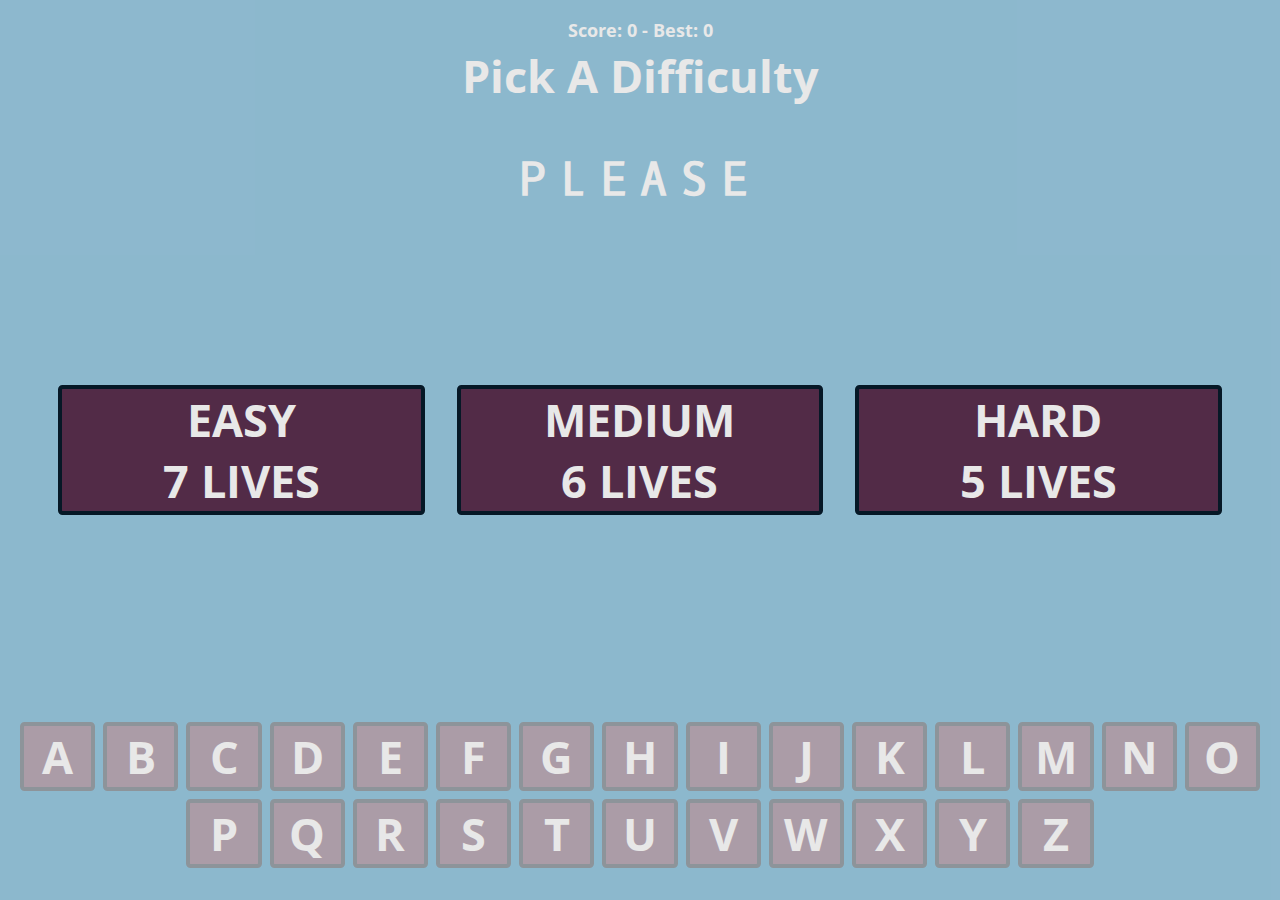
==== hangman/index.html @ 8f0c0ce8 "add hangman" ====
<html>
	<head>
		<meta charset="utf-8" name="viewport" content="width=device-width, user-scalable=no, initial-scale=1.0">
		<title>Hangman</title>
		<link rel="shortcut icon" type="image/png" href="favicon.png">
		<link href="style.css" rel="stylesheet" type="text/css">
	</head>
	<script src="words.js"></script>
	<script src="script.js"></script>
	<body onload="load()">
		<div id="highscore">Score: 0 - Best: 0</div>
		<div id="words">
			<p id="hint">Pick a difficulty</p>
			<p id="guess">please</p>
		</div>
		<div id="remaining">7/7</div>
		<div id="letters"></div>
		<div id="screen">
			<div id="screenStart">
				<div onclick="startRound(1)">Easy<br>7 lives</div>
				<div onclick="startRound(2)">Medium<br>6 lives</div>
				<div onclick="startRound(3)">Hard<br>5 lives</div>
			</div>
		</div>
	</body>
</html>
---- hangman/style.css ----
@import url("https://fonts.googleapis.com/css2?family=Roboto&display=swap");
@import url("https://fonts.googleapis.com/css2?family=Open+Sans&display=swap");
@import url("https://fonts.googleapis.com/css2?family=Oxygen+Mono&display=swap");

:root {
	--black: #061826;
	--blue: #0471A6;
	--purple: #522B47;
	--white: #E8E8E8;
	--green: #386641;
	--gray: #CDCDCD;
	--red: #DF2935;
	--alert: #F34213;
}

body {
	background-color: var(--blue);
	margin: 0;
	overflow: hidden;
}

#highscore {
	font-family: "Open Sans", sans-serif;
	color: var(--white);
	font-weight: bold;
	font-size: min(2vh, 1.8em);
	position: absolute;
	top: 1em;
	left: 0;
	right: 0;
	margin: auto;
	width: 90%;
	text-align: center;
}

#screen {
	display: flex;
	align-items: center;
	position: absolute;
	top: 0;
	left: 0;
	width: 100vw;
	height: 100vh;
	background-color: rgba(232, 232, 232, 0.6);
	transition: background-color 0.5s;
}

#screenStart {
	transition: opacity 0.5s;
	opacity: 1;
	width: 100%;
	height: 60%;
	display: flex;
	flex-flow: row wrap;
	justify-content: center;
	align-items: center;
	gap: 2em;
}

#screenStart div {
	transition: transform 0.08s;
	transition-timing-function: ease-out;
	font-family: "Open Sans", sans-serif;
	color: var(--white);
	text-transform: uppercase;
	background-color: var(--purple);
	border: 0.1em solid var(--black);
	border-radius: 0.1em;
	text-align: center;
	font-weight: bold;
	font-size: max(1.6em, 3.5vw);
	user-select: none;
	cursor: pointer;
	width: 8em;
}

#words {
	margin-top: 1em;
	width: 100vw;
	text-align: center;
	font-family: "Open Sans", sans-serif;
	color: var(--white);
	font-weight: bold;
	font-size: min(5vh, 4.5em);
	word-wrap: normal;
}

#hint {
	text-transform: capitalize;
	margin-top: 1em;
}

#guess {
	font-family: "Oxygen Mono", monospace;
	text-transform: uppercase;
	margin: 0.3em;
	letter-spacing: 0.3em;
}

#remaining {
	top: 0;
	position: absolute;
	text-align: center;
	font-family: "Open Sans", sans-serif;
	color: var(--white);
	font-weight: bold;
	font-size: 17vh;
	width: 100vw;
}

#letters {
	position: absolute;
	bottom: 2em;
	display: flex;
	flex-flow: row wrap;
	justify-content: center;
	align-items: center;
	gap: 0.5em;
}

.letter {
	transition: transform 0.08s;
	transition-timing-function: ease-out;
	font-family: "Open Sans", sans-serif;
	color: var(--white);
	text-transform: uppercase;
	background-color: var(--purple);
	border: 0.1em solid var(--black);
	border-radius: 0.1em;
	text-align: center;
	font-weight: bold;
	font-size: max(1.6em, 3.5vw);
	user-select: none;
	cursor: pointer;
	length: 1.5em;
	width: 1.5em;
}

.correct {
	transform: scale(.9, .9);
	background-color: var(--green);
}

.incorrect {
	transform: scale(.9, .9);
	background-color: var(--red);
}

.explosion {
	position: absolute;
	width: 160px;
	height: 160px;
	background-image: url("explosion.png");
	background-repeat: no-repeat;
}

.fireworks {
	position: absolute;
	width: 35px;
	height: 35px;
	background-image: url("fireworks.png");
	background-repeat: no-repeat;
}
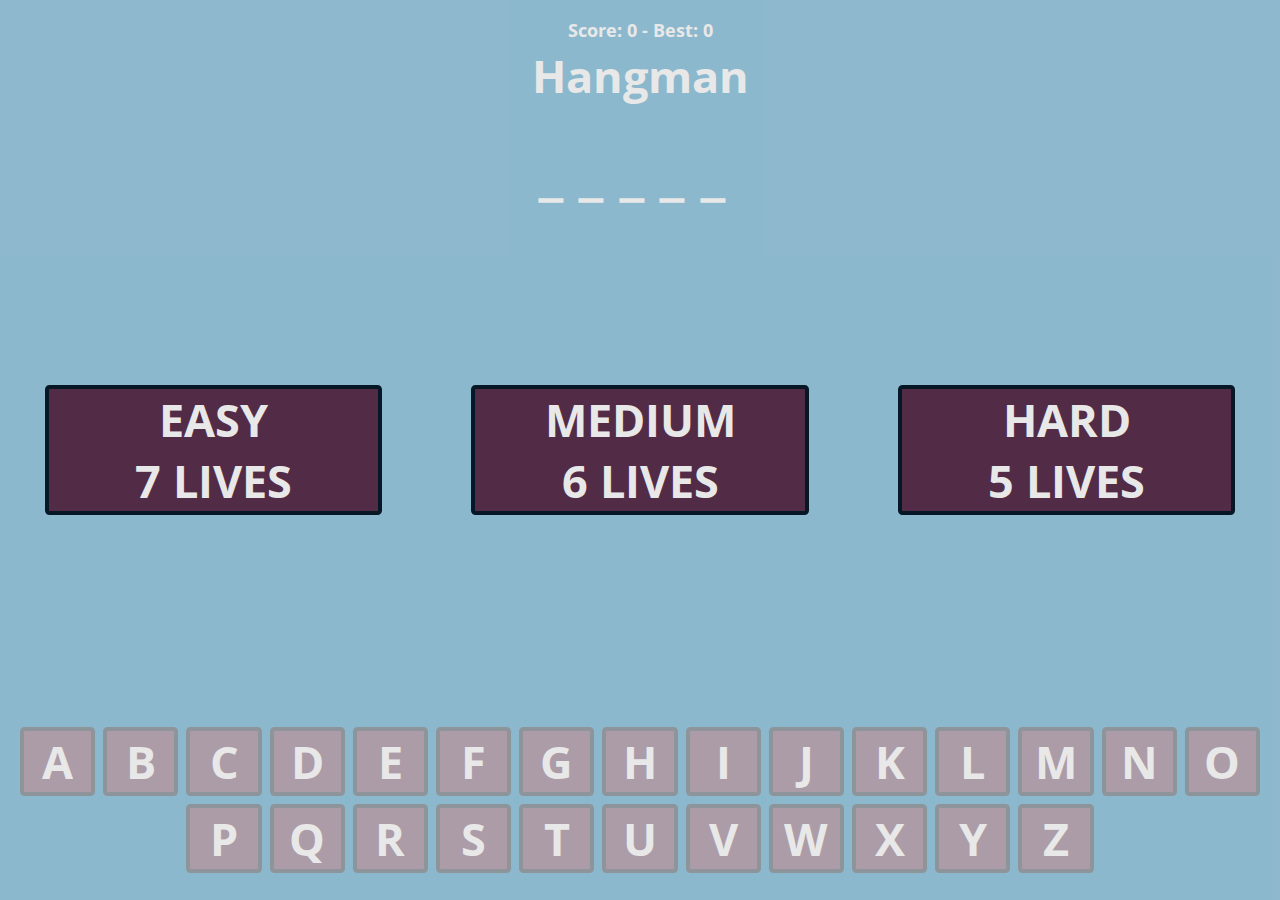
==== commit 16f383cf: "massive hangman improvements" ====
--- a/hangman/index.html
+++ b/hangman/index.html
@@ -6,20 +6,37 @@
 		<link href="style.css" rel="stylesheet" type="text/css">
 	</head>
 	<script src="words.js"></script>
+	<script src="graphics.js"></script>
+	<script src="leaderboard.js"></script>
 	<script src="script.js"></script>
 	<body onload="load()">
 		<div id="highscore">Score: 0 - Best: 0</div>
 		<div id="words">
-			<p id="hint">Pick a difficulty</p>
-			<p id="guess">please</p>
+			<p id="hint">Hangman</p>
+			<p id="guess">_____</p>
 		</div>
 		<div id="remaining">7/7</div>
 		<div id="letters"></div>
 		<div id="screen">
 			<div id="screenStart">
-				<div onclick="startRound(1)">Easy<br>7 lives</div>
-				<div onclick="startRound(2)">Medium<br>6 lives</div>
-				<div onclick="startRound(3)">Hard<br>5 lives</div>
+				<div id="difficulties">
+					<div onclick="startRound(1)" class="startButton">Easy<br>7 lives</div>
+					<div onclick="startRound(2)" class="startButton">Medium<br>6 lives</div>
+					<div onclick="startRound(3)" class="startButton">Hard<br>5 lives</div>
+				</div>
+				<div id="leaderboardButton" onclick="displayLeaderboard()" class="startButton">View<br>Leaderboard</div>
+			</div>
+			<div id="screenLeaderboard">
+				<table>
+					<th colspan="2">
+						Hard Leaderboard
+					</th>
+					<tr>
+						<td>LOADING</td>
+						<td>...</td>
+					</tr>
+				</table>
+				<div onclick="removeLeaderboard()" class="startButton">Go<br>Back</div>
 			</div>
 		</div>
 	</body>
--- a/hangman/style.css
+++ b/hangman/style.css
@@ -35,7 +35,6 @@
 
 #screen {
 	display: flex;
-	align-items: center;
 	position: absolute;
 	top: 0;
 	left: 0;
@@ -48,16 +47,36 @@
 #screenStart {
 	transition: opacity 0.5s;
 	opacity: 1;
+	display: flex;
 	width: 100%;
-	height: 60%;
-	display: flex;
-	flex-flow: row wrap;
-	justify-content: center;
-	align-items: center;
-	gap: 2em;
-}
-
-#screenStart div {
+	justify-content: center;
+	align-items: center;
+	flex-direction: column;
+}
+
+#screenLeaderboard {
+	transition: opacity 0.5s;
+	opacity: 0;
+	display: none;
+	width: 100%;
+	justify-content: center;
+	align-items: center;
+	flex-direction: column;
+}
+
+#screenLeaderboard div {
+	width: min(800px, 80vw);
+}
+
+#difficulties {
+	width: 100%;
+	display: flex;
+	justify-content: center;
+	align-items: center;
+	flex-direction: row;
+}
+
+.startButton {
 	transition: transform 0.08s;
 	transition-timing-function: ease-out;
 	font-family: "Open Sans", sans-serif;
@@ -71,7 +90,45 @@
 	font-size: max(1.6em, 3.5vw);
 	user-select: none;
 	cursor: pointer;
-	width: 8em;
+	width: min(500px, 80vw);
+	margin: 1em;
+}
+
+table {
+	transition: transform 0.08s;
+	transition-timing-function: ease-out;
+	font-family: "Open Sans", sans-serif;
+	color: var(--white);
+	text-transform: uppercase;
+	background-color: var(--purple);
+	border: 0.1em solid var(--black);
+	border-radius: 0.1em;
+	text-align: center;
+	font-weight: bold;
+	font-size: max(1.6em, 3.5vw);
+	user-select: none;
+	width: min(800px, 80vw);
+	margin: 1em 1em 0 1em;
+}
+
+th {
+	text-align: center;
+}
+
+#leaderboardButton {
+	margin-top: -0.5em;
+	width: min(800px, 80vw);
+}
+
+@media screen and (max-width: 1050px) {
+	#difficulties {
+		flex-direction: column;
+	}
+
+	#leaderboardButton {
+		margin-top: 1em;
+		width: min(500px, 80vw);
+	}
 }
 
 #words {
@@ -110,12 +167,12 @@
 
 #letters {
 	position: absolute;
-	bottom: 2em;
 	display: flex;
 	flex-flow: row wrap;
 	justify-content: center;
 	align-items: center;
 	gap: 0.5em;
+	top: calc(100vh - 250px);
 }
 
 .letter {
@@ -132,7 +189,6 @@
 	font-size: max(1.6em, 3.5vw);
 	user-select: none;
 	cursor: pointer;
-	length: 1.5em;
 	width: 1.5em;
 }
 
@@ -146,11 +202,15 @@
 	background-color: var(--red);
 }
 
+.pressed {
+	transform: scale(.9, .9);
+}
+
 .explosion {
 	position: absolute;
 	width: 160px;
 	height: 160px;
-	background-image: url("explosion.png");
+	background-image: url("./assets/explosion.png");
 	background-repeat: no-repeat;
 }
 
@@ -158,6 +218,6 @@
 	position: absolute;
 	width: 35px;
 	height: 35px;
-	background-image: url("fireworks.png");
+	background-image: url("./assets/fireworks.png");
 	background-repeat: no-repeat;
 }
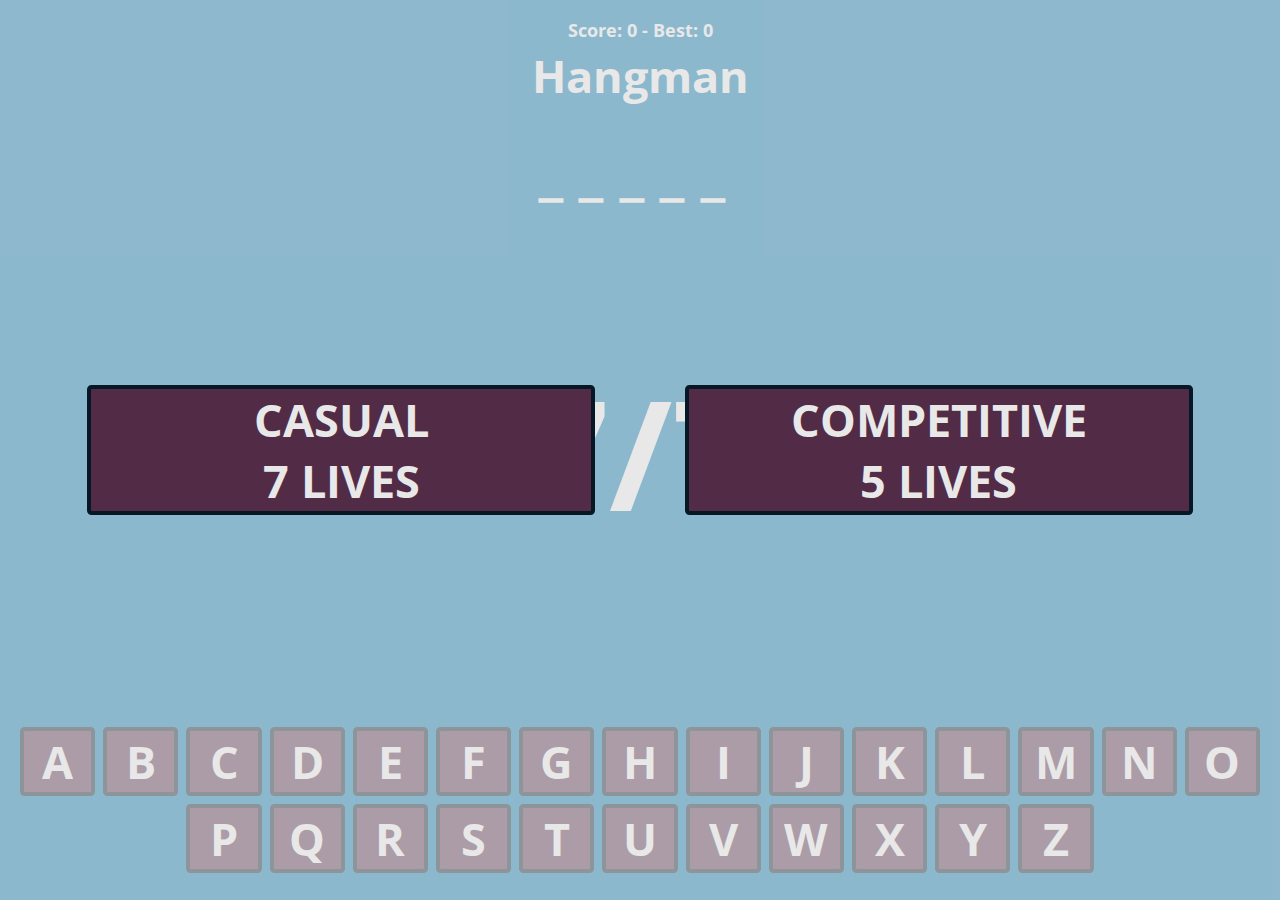
==== commit d1c167bf: "Hangman updates" ====
--- a/hangman/index.html
+++ b/hangman/index.html
@@ -20,16 +20,15 @@
 		<div id="screen">
 			<div id="screenStart">
 				<div id="difficulties">
-					<div onclick="startRound(1)" class="startButton">Easy<br>7 lives</div>
-					<div onclick="startRound(2)" class="startButton">Medium<br>6 lives</div>
-					<div onclick="startRound(3)" class="startButton">Hard<br>5 lives</div>
+					<div onclick="startRound(1)" class="startButton">Casual<br>7 lives</div>
+					<div onclick="startRound(3)" class="startButton">Competitive<br>5 lives</div>
 				</div>
-				<div id="leaderboardButton" onclick="displayLeaderboard()" class="startButton">View<br>Leaderboard</div>
+				<div id="leaderboardButton" onclick="displayLeaderboard()" class="startButton">Weekly<br>Leaderboard</div>
 			</div>
 			<div id="screenLeaderboard">
 				<table>
 					<th colspan="2">
-						Hard Leaderboard
+						Weekly Leaderboard
 					</th>
 					<tr>
 						<td>LOADING</td>
--- a/hangman/style.css
+++ b/hangman/style.css
@@ -11,6 +11,7 @@
 	--gray: #CDCDCD;
 	--red: #DF2935;
 	--alert: #F34213;
+	--guessSize: 5vh;
 }
 
 body {
@@ -129,6 +130,10 @@
 		margin-top: 1em;
 		width: min(500px, 80vw);
 	}
+
+	#guess {
+		font-size: min(var(--guessSize), 4.5em);
+	}
 }
 
 #words {
